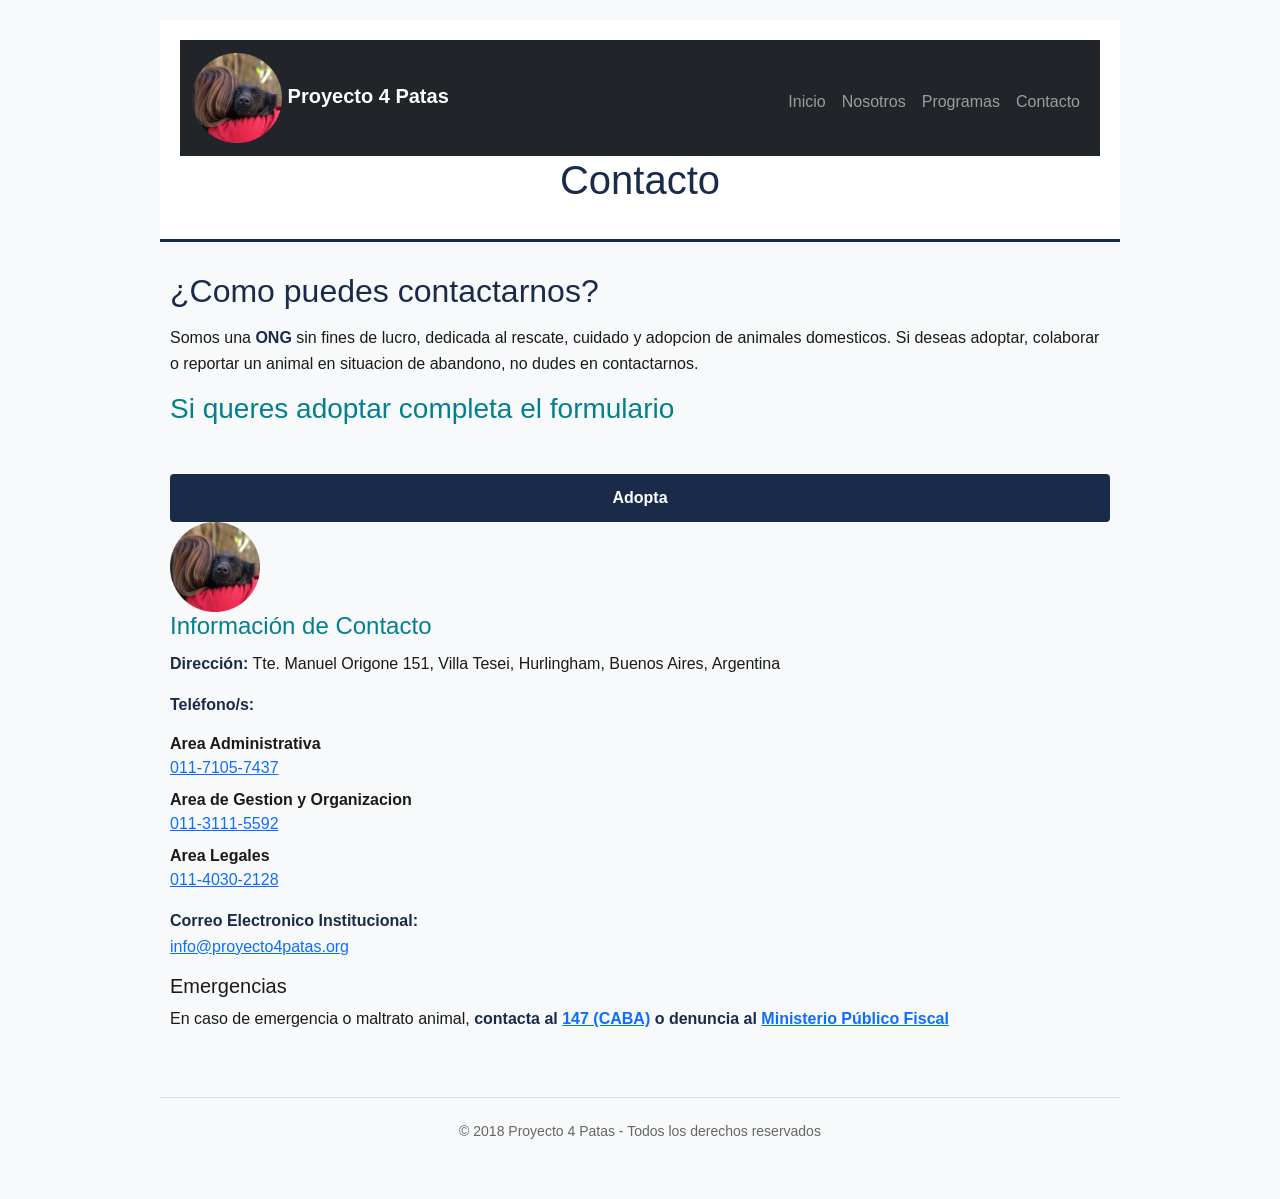
==== contacto.html @ c891c139 "agregue contador de visitas y correciones html" ====
<!DOCTYPE html>
<html lang="es">
<head>
    <meta charset="UTF-8">
    <meta name="viewport" content="width=device-width, initial-scale=1.0">

    <title>Contacto | Proyecto 4 Patas</title>

    <link rel="preconnect" href="https://fonts.googleapis.com">
    <link rel="preconnect" href="https://fonts.gstatic.com" crossorigin>

    <link
        href="https://fonts.googleapis.com/css2?family=Inter:wght@400;700&display=swap"
        rel="stylesheet"
    >

    <link
        href="https://cdn.jsdelivr.net/npm/bootstrap@5.3.3/dist/css/bootstrap.min.css"
        rel="stylesheet"
    >

    <link rel="stylesheet" href="css/estilo.css">
</head>
<body>
     <header>
    <nav class="navbar navbar-expand-md navbar-dark bg-dark">
        <div class="container">

            <a class="navbar-brand" href="index.html">
                <img src="ImagenesP4P/adopta.webp" alt="Perro en adopción" title="Formulario de adopcion" width="90">
                Proyecto 4 Patas
            </a>

            <button
                class="navbar-toggler"
                type="button"
                data-bs-toggle="collapse"
                data-bs-target="#menuPrincipal"
                aria-controls="menuPrincipal"
                aria-expanded="false"
                aria-label="Abrir menú"
            >
                <span class="navbar-toggler-icon"></span>
            </button>

            <div class="collapse navbar-collapse" id="menuPrincipal">
                <ul class="navbar-nav ms-auto">
                    <li class="nav-item">
                        <a class="nav-link" href="index.html">Inicio</a>
                    </li>

                    <li class="nav-item">
                        <a class="nav-link" href="nosotros.html">Nosotros</a>
                    </li>

                    <li class="nav-item">
                        <a class="nav-link" href="programas.html">Programas</a>
                    </li>

                    <li class="nav-item">
                        <a class="nav-link" href="contacto.html">Contacto</a>
                    </li>
                </ul>
            </div>

        </div>
    </nav>

    <div class="container">
        <h1>Contacto</h1>
    </div>
</header>
  <main>
        <section>
            <h2>¿Como puedes contactarnos?</h2>
        <p>
                Somos una <strong>ONG</strong> sin fines de lucro, dedicada al rescate, cuidado y adopcion de animales domesticos. 
                Si deseas adoptar, colaborar o reportar un animal en situacion de abandono, no dudes en contactarnos.
        </p>
       </section> 
    <section>
          <h3>Si queres adoptar completa el formulario</h3> <br>
    <a href="programas.html"> <button>Adopta </button></a>
         <img src="ImagenesP4P/adopta.webp" title="Formulario de adopcion" width="90">
  </section>
  <section>
        <h4>Información de Contacto</h4>
        <p>
            <strong>Dirección:</strong> Tte. Manuel Origone 151, Villa Tesei, Hurlingham, Buenos Aires, Argentina
        </p>
        <p>
            <strong>Teléfono/s:</strong> </p>
          <dl>
            <dt>Area Administrativa</dt>
               <dd> <a href="tel:+5491171057437">011-7105-7437</a></dd>
            <dt>Area de Gestion y Organizacion</dt>
               <dd><a href="tel:+5491131115592">011-3111-5592</a></dd>
            <dt>Area Legales</dt>
               <dd><a href="tel:+5491140302128">011-4030-2128</a></dd>
           </dl>
        <p>
           <strong>Correo Electronico Institucional:</strong> <br>
        <a href="mailto:info@proyecto4patas.org">info@proyecto4patas.org</a>
        </p>
  </section>
  <section>
            <h5>Emergencias</h5>
            <p>
                En caso de emergencia o maltrato animal,<strong> contacta al <a href="tel:147"> 147 (CABA)</a> o denuncia al <a href="tel:080033347225"> Ministerio Público Fiscal</a> </strong>
            </p>
        </section>
    </main>

<footer>
    <p><small>© 2018 Proyecto 4 Patas - Todos los derechos reservados</small></p>
</footer>

<script src="https://cdn.jsdelivr.net/npm/bootstrap@5.3.3/dist/js/bootstrap.bundle.min.js"></script>
<script src="js/main.js"></script>

</body>
</html>
---- css/estilo.css ----
/* ==========================================================================
   PALETA DE COLORES OFICIAL (ConnectHub)
   ========================================================================== */
:root {
    --color-primario: #1A2B4A;  /* Azul oscuro */
    --color-acento: rgb(2, 128, 144);    /* Turquesa */
    --color-fondo: #F7F9FA;     /* Blanco grisáceo */
    --color-texto: #1A1A1A;     /* Negro tipográfico */
}

/* RESET BASICO PARA CONTROLAR LOS MARGENES */
* {
    box-sizing: border-box;
    margin: 0;
    padding: 0;
}

/* ESTILOS GENERALES DE LA PAGINA */
body {
    font-family: Arial, sans-serif;
    color: var(--color-texto);
    background-color: var(--color-fondo);
    max-width: 1000px;
    margin: 0 auto;
    padding: 20px;
}

/* ESTILOS PARA EL ENCABEZADO */
header {
    background-color: #ffffff;
    padding: 20px;
    text-align: center;
    border-bottom: 3px solid var(--color-primario);
    margin-bottom: 20px;
}

header h1 {
    color: var(--color-primario);
    margin-bottom: 15px;
}

/* BARRA DE NAVEGACION CON FLEXBOX */
nav {
    display: flex;
    justify-content: center;
    gap: 20px;
}

nav a {
    color: var(--color-primario);
    text-decoration: none;
    font-weight: bold;
}

nav a:hover {
    color: var(--color-acento);
    text-decoration: underline;
}

/* SECCION PRINCIPAL Y TITULOS */
main {
    padding: 10px;
}

h1, h2 {
    color: var(--color-primario);
    margin-bottom: 15px;
}

h3, h4 {
    color: var(--color-acento);
    margin-bottom: 10px;
}

p {
    margin-bottom: 15px;
    line-height: 1.6;
}

strong {
    color: var(--color-primario);
}

/* SECCIONES DE CONTENIDO (Tarjetas) */
article {
    background-color: #ffffff;
    padding: 20px;
    margin-bottom: 20px;
    border-radius: 6px;
    border-left: 5px solid var(--color-acento);
}

/* LISTAS */
ul, ol {
    margin: 15px 0 15px 25px;
}

li {
    margin-bottom: 8px;
}

/* FORMULARIO DE CONTACTO */
form {
    background-color: #ffffff;
    padding: 25px;
    border-radius: 6px;
    margin-top: 25px;
    border: 1px solid #e0e0e0;
}

label {
    display: block;
    margin-top: 15px;
    margin-bottom: 5px;
    font-weight: bold;
    color: var(--color-primario);
}

input, textarea {
    width: 100%;
    padding: 10px;
    border: 1px solid #ccc;
    border-radius: 4px;
    margin-bottom: 10px;
}

button {
    background-color: var(--color-primario);
    color: white;
    padding: 12px 20px;
    border: none;
    border-radius: 4px;
    cursor: pointer;
    width: 100%;
    font-weight: bold;
    margin-top: 15px;
}

button:hover {
    background-color: var(--color-acento);
}

/* PIE DE PAGINA */
footer {
    text-align: center;
    padding: 20px;
    margin-top: 40px;
    color: #666666;
    border-top: 1px solid #e0e0e0;
}
/* estilos para index (29-6-26) EAZ*/

#unatabladeperritos{
  background-color: rgb(2, 128, 144);

caption {
  margin: 10px;
  padding: 10px;
  border: solid 3px;
  font-size: 20px;
  text-align: center;
  font-weight: bold;
}
thead{
   color: white;
   background-color:rgb(2, 128, 144);
   font-weight: bold;
}
tr{
    text-align: center;
}
}

#presentacion{
  line-height: 1.5;
  text-align: right;
  font-size: 1.5em;
  font-style: italic;
} 

.listanav{
    display: inline;
    justify-content: center;
    gap: 20px;
    color: var(--color-primario);
    text-decoration: none;
    font-weight: bold;

}
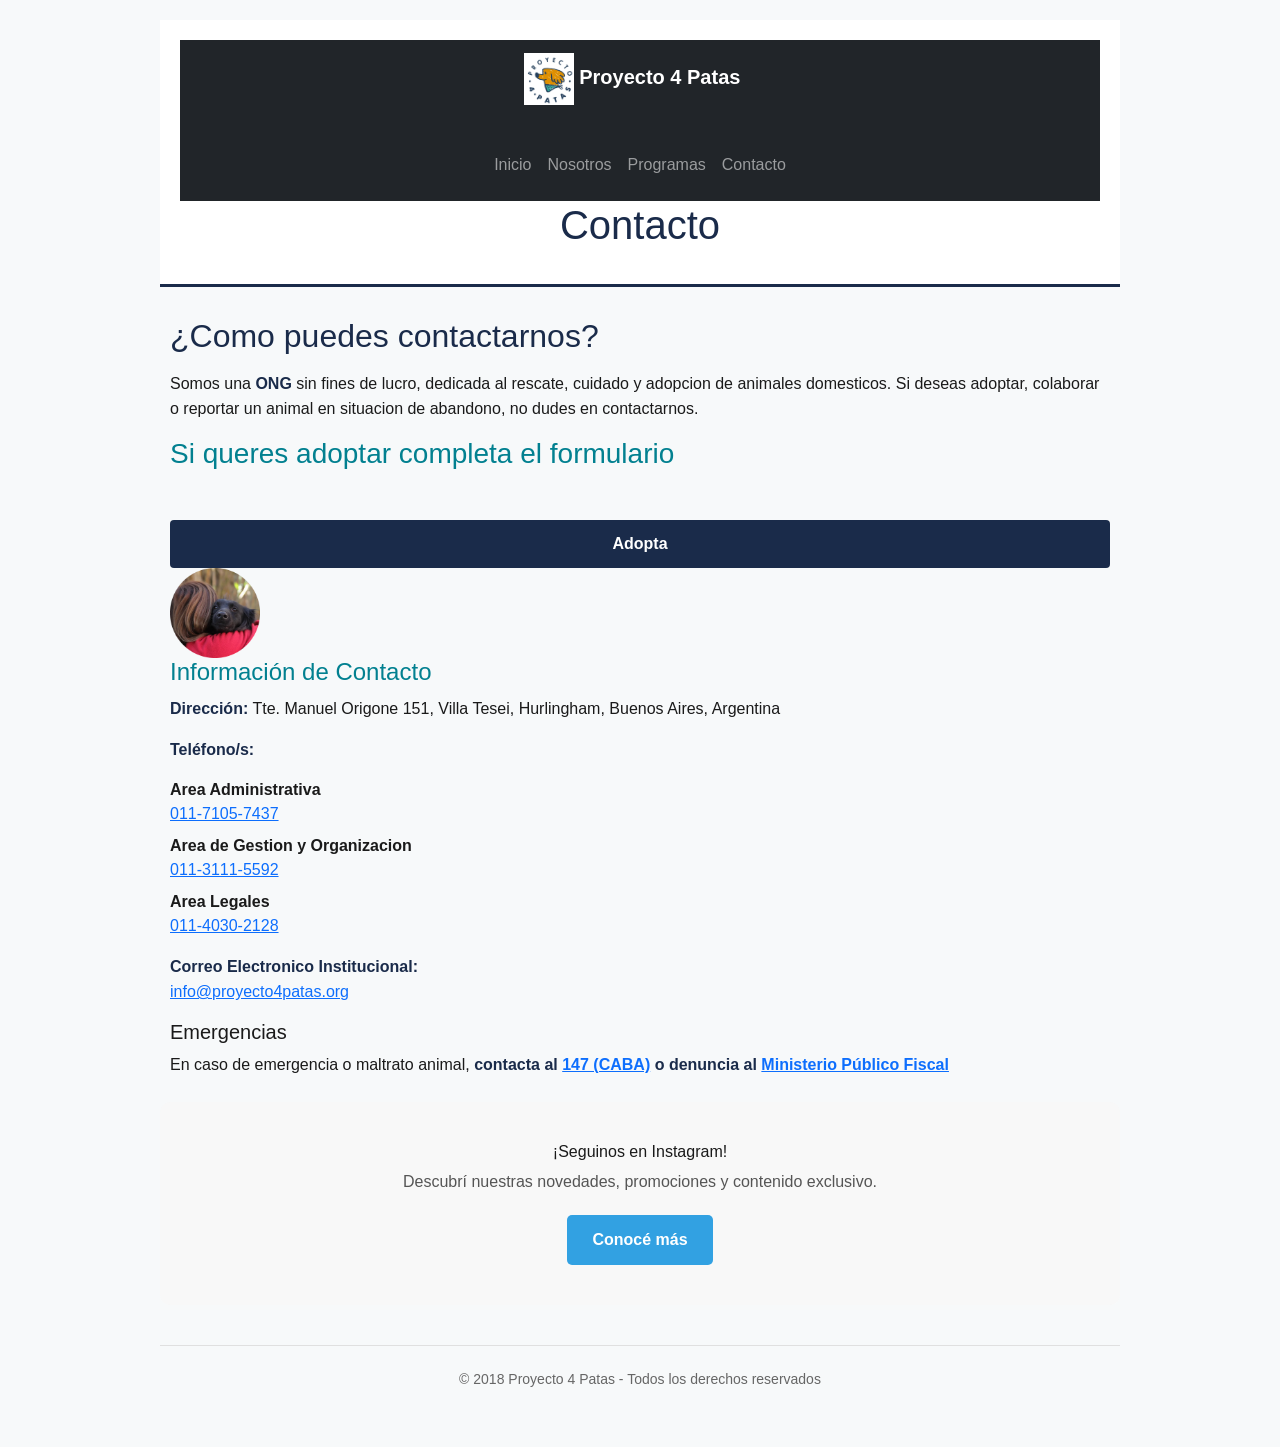
==== commit c1c3756d: "agregando enlace a una red social, navbar colapse en todas las pag, estilos en css, seccion suscribi" ====
--- a/contacto.html
+++ b/contacto.html
@@ -4,7 +4,7 @@
     <meta charset="UTF-8">
     <meta name="viewport" content="width=device-width, initial-scale=1.0">
 
-    <title>Contacto | Proyecto 4 Patas</title>
+    <title>Inicio | Proyecto 4 Patas</title>
 
     <link rel="preconnect" href="https://fonts.googleapis.com">
     <link rel="preconnect" href="https://fonts.gstatic.com" crossorigin>
@@ -27,7 +27,11 @@
         <div class="container">
 
             <a class="navbar-brand" href="index.html">
-                <img src="ImagenesP4P/adopta.webp" alt="Perro en adopción" title="Formulario de adopcion" width="90">
+                <img
+                    src="ImagenesP4P/logo.png"
+                    alt="Logo de Proyecto 4 Patas"
+                    width="50"
+                >
                 Proyecto 4 Patas
             </a>
 
@@ -45,6 +49,7 @@
 
             <div class="collapse navbar-collapse" id="menuPrincipal">
                 <ul class="navbar-nav ms-auto">
+
                     <li class="nav-item">
                         <a class="nav-link" href="index.html">Inicio</a>
                     </li>
@@ -60,6 +65,7 @@
                     <li class="nav-item">
                         <a class="nav-link" href="contacto.html">Contacto</a>
                     </li>
+
                 </ul>
             </div>
 
@@ -110,6 +116,14 @@
             </p>
         </section>
     </main>
+    <section class="instagram">
+    <h6>¡Seguinos en Instagram!</h6>
+    <p>Descubrí nuestras novedades, promociones y contenido exclusivo.</p>
+
+    <a href="https://www.instagram.com/tu_usuario/" target="_blank" class="btn">
+        Conocé más
+    </a>
+</section>
 
 <footer>
     <p><small>© 2018 Proyecto 4 Patas - Todos los derechos reservados</small></p>
--- a/css/estilo.css
+++ b/css/estilo.css
@@ -150,11 +150,15 @@
 }
 /* estilos para index (29-6-26) EAZ*/
 
-#unatabladeperritos{
-  background-color: rgb(2, 128, 144);
+
+table, th, td {
+  border: 1px solid black;
+  padding: 10px;
+  border-radius: 18px;
+}
 
 caption {
-  margin: 10px;
+  margin: 10px; 
   padding: 10px;
   border: solid 3px;
   font-size: 20px;
@@ -169,21 +173,71 @@
 tr{
     text-align: center;
 }
-}
-
+.carousel{
+    height: 100%;
+    width: 100%;
+    overflow: hidden;
+    position: relative;
+    float: left;
+}
+.carousel-inner{
+    display: flex;
+    transition: transform 0.5s ease-in-out;
+}
+.carousel-item{
+    height: auto;
+    flex-shrink: 0;
+}
 #presentacion{
   line-height: 1.5;
   text-align: right;
   font-size: 1.5em;
   font-style: italic;
-} 
-
-.listanav{
-    display: inline;
-    justify-content: center;
+}
+.container{
+    display: flex;
+    flex-direction: column;
     gap: 20px;
-    color: var(--color-primario);
+    position: inline-block;
+}
+.col-6{
+    display: flex;
+    flex-direction: row;
+    gap: 20px;
+
+}
+
+.row{
+    display: flex;
+    flex-direction: row;
+    gap: 10px;
+
+}
+
+.instagram {
+    text-align: center;
+    background-color: #f8f8f8;
+    padding: 40px 20px;
+    border-radius: 10px;
+}
+
+.instagram h2 {
+    color: hsl(202, 75%, 54%);
+    margin-bottom: 10px;
+}
+
+.instagram p {
+    color: #555;
+    margin-bottom: 20px;
+}
+
+.btn {
+    display: inline-block;
+    background-color: hsl(202, 75%, 54%);
+    color: white;
+    padding: 12px 24px;
     text-decoration: none;
-    font-weight: bold;
-
-}+    border-radius: 5px;
+    font-weight: bold;
+    transition: background-color 0.3s;
+}
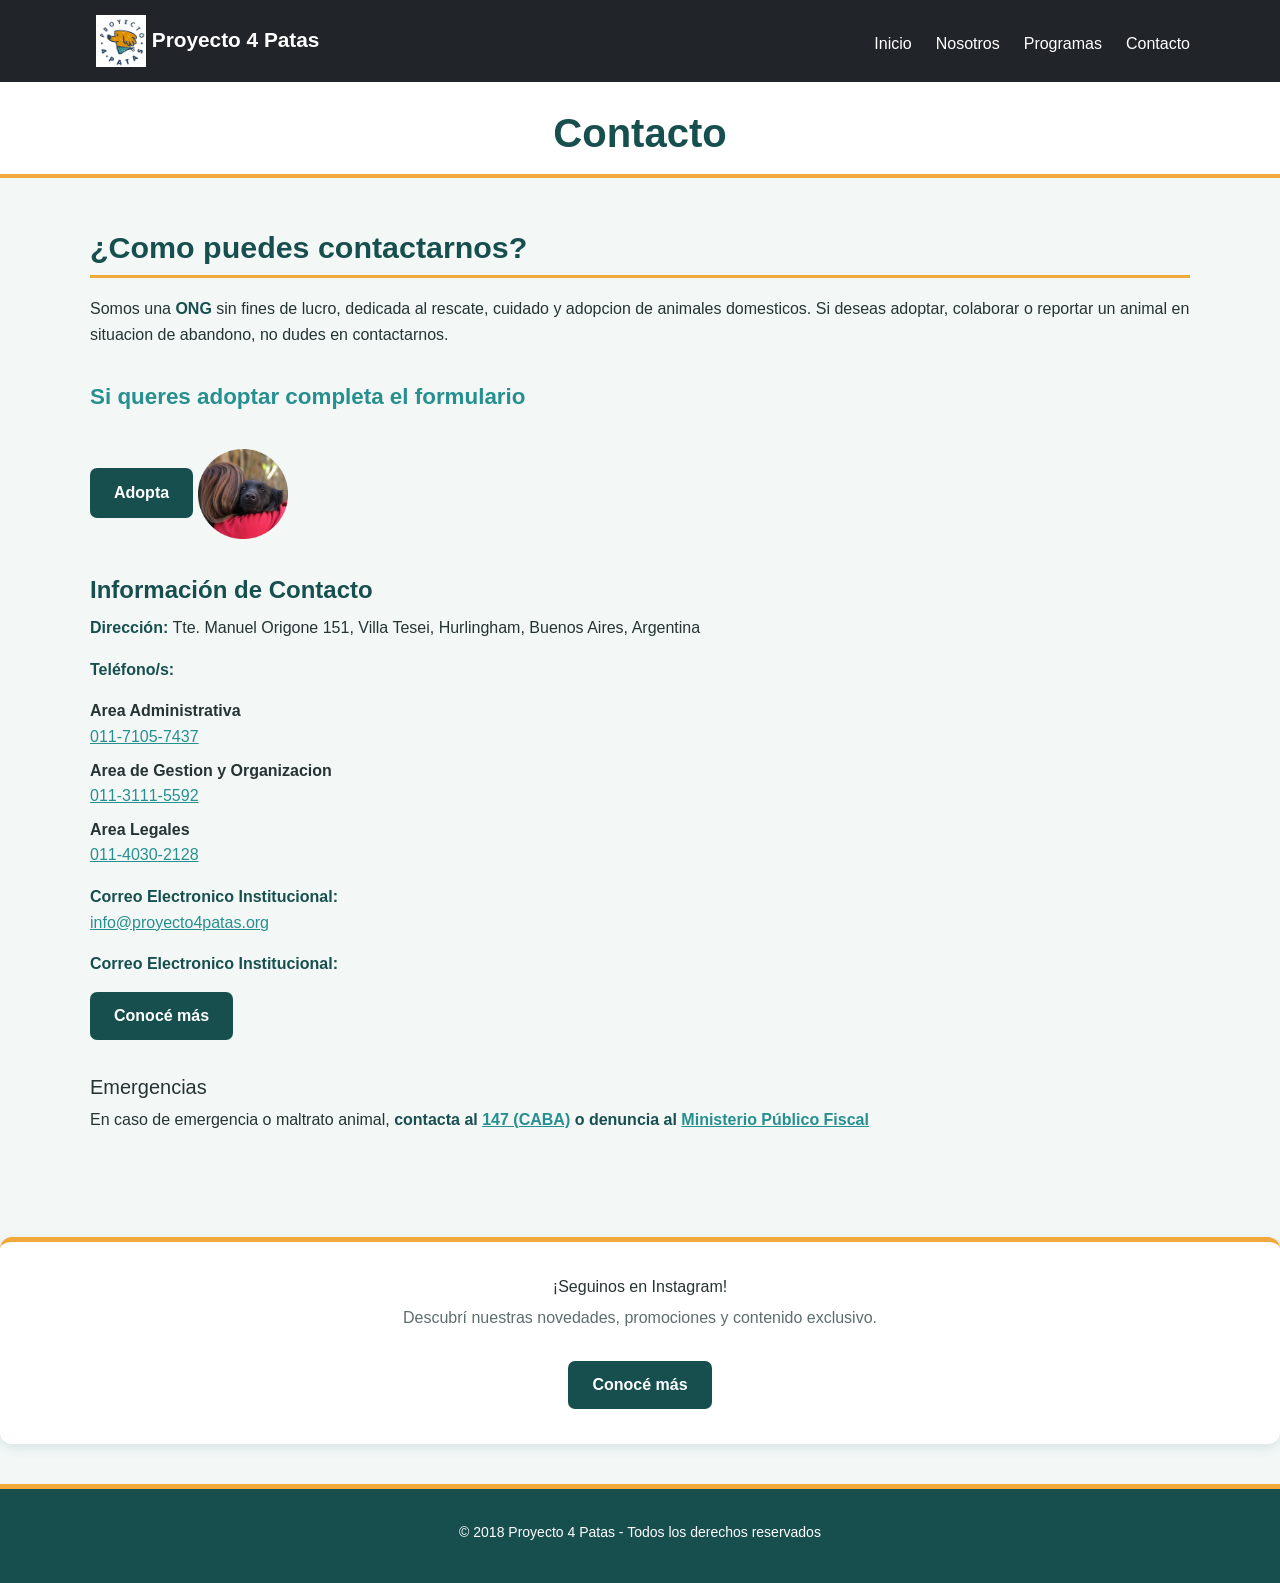
==== commit 3c003f58: "feat. en nosotros agreo una lista de descripcion <dl> con datos institucionales. agrego mas descripc" ====
--- a/contacto.html
+++ b/contacto.html
@@ -108,6 +108,12 @@
            <strong>Correo Electronico Institucional:</strong> <br>
         <a href="mailto:info@proyecto4patas.org">info@proyecto4patas.org</a>
         </p>
+        <p>
+           <strong>Correo Electronico Institucional:</strong> <br>
+        <a href="https://www.instagram.com/tu_usuario/" target="_blank" rel="noopener noreferrer" class="btn">
+            Conocé más
+        </a>
+        </p>
   </section>
   <section>
             <h5>Emergencias</h5>
--- a/css/estilo.css
+++ b/css/estilo.css
@@ -1,243 +1,504 @@
 /* ==========================================================================
-   PALETA DE COLORES OFICIAL (ConnectHub)
+   PROYECTO 4 PATAS
+   Estilos generales del sitio
    ========================================================================== */
+
+/* PALETA DE COLORES */
 :root {
-    --color-primario: #1A2B4A;  /* Azul oscuro */
-    --color-acento: rgb(2, 128, 144);    /* Turquesa */
-    --color-fondo: #F7F9FA;     /* Blanco grisáceo */
-    --color-texto: #1A1A1A;     /* Negro tipográfico */
-}
-
-/* RESET BASICO PARA CONTROLAR LOS MARGENES */
+    --color-primario: #174f4f;
+    --color-secundario: #278f8f;
+    --color-acento: #f2a93b;
+    --color-fondo: #f3f8f7;
+    --color-blanco: #ffffff;
+    --color-texto: #263333;
+    --color-texto-suave: #5d6d6d;
+    --color-borde: #d7e5e3;
+}
+
+/* RESET BÁSICO */
 * {
     box-sizing: border-box;
     margin: 0;
     padding: 0;
 }
 
-/* ESTILOS GENERALES DE LA PAGINA */
+/* DESPLAZAMIENTO SUAVE ENTRE ENLACES INTERNOS */
+html {
+    scroll-behavior: smooth;
+}
+
+/* ESTILOS GENERALES */
 body {
-    font-family: Arial, sans-serif;
+    font-family: Arial, Helvetica, sans-serif;
     color: var(--color-texto);
     background-color: var(--color-fondo);
-    max-width: 1000px;
+    line-height: 1.6;
+}
+
+/* ENCABEZADO */
+header {
+    background-color: var(--color-blanco);
+    border-bottom: 4px solid var(--color-acento);
+    margin-bottom: 30px;
+}
+
+/* Si el h1 está dentro del header */
+header h1 {
+    color: var(--color-primario);
+    text-align: center;
+    font-size: 2.5rem;
+    padding: 25px 15px 15px;
+    margin: 0;
+}
+
+/* BARRA DE NAVEGACIÓN */
+nav {
+    background-color: var(--color-primario);
+    padding: 12px 20px;
+}
+
+nav a {
+    color: var(--color-blanco);
+    text-decoration: none;
+    font-weight: bold;
+    padding: 9px 14px;
+    border-radius: 6px;
+    display: inline-block;
+}
+
+nav a:hover {
+    background-color: var(--color-acento);
+    color: var(--color-primario);
+}
+
+/* Mantiene visibles los enlaces de Bootstrap */
+.navbar-nav {
+    gap: 8px;
+}
+
+.navbar-brand {
+    color: var(--color-blanco);
+    font-weight: bold;
+    font-size: 1.3rem;
+}
+
+.navbar-brand:hover {
+    color: var(--color-acento);
+}
+
+.nav-link {
+    color: var(--color-blanco);
+}
+
+.nav-link:hover,
+.nav-link:focus {
+    color: var(--color-primario);
+}
+
+/* CONTENIDO PRINCIPAL */
+main {
+    width: 90%;
+    max-width: 1100px;
     margin: 0 auto;
-    padding: 20px;
-}
-
-/* ESTILOS PARA EL ENCABEZADO */
-header {
+    padding: 20px 0 40px;
+}
+
+/* TÍTULOS */
+h1,
+h2,
+h3,
+h4 {
+    font-weight: bold;
+    line-height: 1.3;
+}
+
+main h1 {
+    color: var(--color-primario);
+    font-size: 2.4rem;
+    text-align: center;
+    margin-bottom: 25px;
+}
+
+h2 {
+    color: var(--color-primario);
+    font-size: 1.9rem;
+    margin-bottom: 18px;
+    padding-bottom: 8px;
+    border-bottom: 3px solid var(--color-acento);
+}
+
+h3 {
+    color: var(--color-secundario);
+    font-size: 1.4rem;
+    margin-bottom: 12px;
+}
+
+h4 {
+    color: var(--color-primario);
+    margin-bottom: 10px;
+}
+
+/* TEXTOS */
+p {
+    color: var(--color-texto);
+    margin-bottom: 16px;
+}
+
+strong {
+    color: var(--color-primario);
+}
+
+a {
+    color: var(--color-secundario);
+}
+
+a:hover {
+    color: var(--color-acento);
+}
+
+/* SECCIONES */
+section {
+    margin-bottom: 35px;
+}
+
+/* TARJETAS DE CONTENIDO */
+article {
+    background-color: var(--color-blanco);
+    padding: 25px;
+    margin-bottom: 25px;
+    border-radius: 12px;
+    border: 1px solid var(--color-borde);
+    border-left: 6px solid var(--color-secundario);
+    box-shadow: 0 4px 12px rgba(23, 79, 79, 0.12);
+}
+
+article:hover {
+    border-left-color: var(--color-acento);
+}
+
+/* IMÁGENES */
+img {
+    max-width: 100%;
+    height: auto;
+}
+
+article img,
+section img {
+    border-radius: 12px;
+}
+
+/* LISTAS */
+ul,
+ol {
+    margin: 15px 0 20px 30px;
+}
+
+li {
+    margin-bottom: 9px;
+}
+
+li::marker {
+    color: var(--color-secundario);
+}
+
+/* PRESENTACIÓN DEL INICIO */
+#presentacion {
+    background-color: var(--color-blanco);
+    color: var(--color-primario);
+    line-height: 1.7;
+    text-align: center;
+    font-size: 1.35rem;
+    font-style: italic;
+    padding: 25px;
+    margin: 25px 0;
+    border-radius: 12px;
+    border: 1px solid var(--color-borde);
+    border-left: 6px solid var(--color-acento);
+}
+
+/* TABLAS */
+table {
+    width: 100%;
+    border-collapse: collapse;
+    background-color: var(--color-blanco);
+    margin: 25px 0;
+    border-radius: 10px;
+    overflow: hidden;
+    box-shadow: 0 4px 12px rgba(23, 79, 79, 0.12);
+}
+
+caption {
+    color: var(--color-primario);
+    font-size: 1.4rem;
+    font-weight: bold;
+    padding: 15px;
+}
+
+thead {
+    color: var(--color-blanco);
+    background-color: var(--color-primario);
+}
+
+th,
+td {
+    border: 1px solid var(--color-borde);
+    padding: 14px;
+    text-align: center;
+}
+
+tbody tr:nth-child(even) {
+    background-color: #eaf4f2;
+}
+
+tbody tr:hover {
+    background-color: #d9eeeb;
+}
+
+/* CARRUSEL */
+.carousel {
+    width: 100%;
+    max-width: 900px;
+    margin: 25px auto;
+    border-radius: 12px;
+    overflow: hidden;
+    box-shadow: 0 4px 12px rgba(23, 79, 79, 0.18);
+}
+
+.carousel-inner {
+    width: 100%;
+}
+
+.carousel-item {
+    width: 100%;
+}
+
+.carousel-item img {
+    width: 100%;
+    height: 420px;
+    object-fit: contain;
     background-color: #ffffff;
-    padding: 20px;
-    text-align: center;
-    border-bottom: 3px solid var(--color-primario);
-    margin-bottom: 20px;
-}
-
-header h1 {
-    color: var(--color-primario);
-    margin-bottom: 15px;
-}
-
-/* BARRA DE NAVEGACION CON FLEXBOX */
-nav {
-    display: flex;
-    justify-content: center;
-    gap: 20px;
-}
-
-nav a {
-    color: var(--color-primario);
-    text-decoration: none;
-    font-weight: bold;
-}
-
-nav a:hover {
-    color: var(--color-acento);
-    text-decoration: underline;
-}
-
-/* SECCION PRINCIPAL Y TITULOS */
-main {
-    padding: 10px;
-}
-
-h1, h2 {
-    color: var(--color-primario);
-    margin-bottom: 15px;
-}
-
-h3, h4 {
-    color: var(--color-acento);
-    margin-bottom: 10px;
-}
-
-p {
-    margin-bottom: 15px;
-    line-height: 1.6;
-}
-
-strong {
-    color: var(--color-primario);
-}
-
-/* SECCIONES DE CONTENIDO (Tarjetas) */
-article {
-    background-color: #ffffff;
-    padding: 20px;
-    margin-bottom: 20px;
-    border-radius: 6px;
-    border-left: 5px solid var(--color-acento);
-}
-
-/* LISTAS */
-ul, ol {
-    margin: 15px 0 15px 25px;
-}
-
-li {
-    margin-bottom: 8px;
-}
-
-/* FORMULARIO DE CONTACTO */
+    display: block;
+}
+
+@media (max-width: 768px) {
+    .carousel-item img {
+        height: 300px;
+    }
+}
+
+@media (max-width: 480px) {
+    .carousel-item img {
+        height: 220px;
+    }
+}
+
+/* FORMULARIO */
 form {
-    background-color: #ffffff;
-    padding: 25px;
-    border-radius: 6px;
-    margin-top: 25px;
-    border: 1px solid #e0e0e0;
+    max-width: 750px;
+    background-color: var(--color-blanco);
+    padding: 30px;
+    margin: 25px auto;
+    border-radius: 12px;
+    border: 1px solid var(--color-borde);
+    box-shadow: 0 5px 15px rgba(23, 79, 79, 0.12);
 }
 
 label {
     display: block;
-    margin-top: 15px;
-    margin-bottom: 5px;
-    font-weight: bold;
-    color: var(--color-primario);
-}
-
-input, textarea {
+    margin-top: 16px;
+    margin-bottom: 7px;
+    color: var(--color-primario);
+    font-weight: bold;
+}
+
+input,
+textarea,
+select {
     width: 100%;
-    padding: 10px;
-    border: 1px solid #ccc;
-    border-radius: 4px;
-    margin-bottom: 10px;
-}
-
-button {
-    background-color: var(--color-primario);
-    color: white;
-    padding: 12px 20px;
-    border: none;
-    border-radius: 4px;
-    cursor: pointer;
-    width: 100%;
-    font-weight: bold;
-    margin-top: 15px;
-}
-
-button:hover {
-    background-color: var(--color-acento);
-}
-
-/* PIE DE PAGINA */
-footer {
-    text-align: center;
-    padding: 20px;
-    margin-top: 40px;
-    color: #666666;
-    border-top: 1px solid #e0e0e0;
-}
-/* estilos para index (29-6-26) EAZ*/
-
-
-table, th, td {
-  border: 1px solid black;
-  padding: 10px;
-  border-radius: 18px;
-}
-
-caption {
-  margin: 10px; 
-  padding: 10px;
-  border: solid 3px;
-  font-size: 20px;
-  text-align: center;
-  font-weight: bold;
-}
-thead{
-   color: white;
-   background-color:rgb(2, 128, 144);
-   font-weight: bold;
-}
-tr{
-    text-align: center;
-}
-.carousel{
-    height: 100%;
-    width: 100%;
-    overflow: hidden;
-    position: relative;
-    float: left;
-}
-.carousel-inner{
-    display: flex;
-    transition: transform 0.5s ease-in-out;
-}
-.carousel-item{
-    height: auto;
-    flex-shrink: 0;
-}
-#presentacion{
-  line-height: 1.5;
-  text-align: right;
-  font-size: 1.5em;
-  font-style: italic;
-}
-.container{
-    display: flex;
-    flex-direction: column;
-    gap: 20px;
-    position: inline-block;
-}
-.col-6{
-    display: flex;
-    flex-direction: row;
-    gap: 20px;
-
-}
-
-.row{
-    display: flex;
-    flex-direction: row;
-    gap: 10px;
-
-}
-
-.instagram {
-    text-align: center;
-    background-color: #f8f8f8;
-    padding: 40px 20px;
-    border-radius: 10px;
-}
-
-.instagram h2 {
-    color: hsl(202, 75%, 54%);
-    margin-bottom: 10px;
-}
-
-.instagram p {
-    color: #555;
-    margin-bottom: 20px;
-}
-
+    padding: 12px;
+    border: 2px solid var(--color-borde);
+    border-radius: 7px;
+    font-family: inherit;
+    font-size: 1rem;
+    background-color: var(--color-blanco);
+}
+
+input:focus,
+textarea:focus,
+select:focus {
+    border-color: var(--color-secundario);
+    outline: none;
+}
+
+textarea {
+    min-height: 140px;
+    resize: vertical;
+}
+
+/* BOTONES GENERALES */
+button,
 .btn {
     display: inline-block;
-    background-color: hsl(202, 75%, 54%);
-    color: white;
+    background-color: var(--color-primario);
+    color: var(--color-blanco);
     padding: 12px 24px;
+    border: none;
+    border-radius: 7px;
     text-decoration: none;
-    border-radius: 5px;
-    font-weight: bold;
-    transition: background-color 0.3s;
-}
+    font-weight: bold;
+    cursor: pointer;
+    margin-top: 15px;
+}
+
+button:hover,
+.btn:hover {
+    background-color: var(--color-acento);
+    color: var(--color-primario);
+}
+
+/* SECCIÓN DE INSTAGRAM */
+.instagram {
+    text-align: center;
+    background-color: var(--color-blanco);
+    padding: 35px 25px;
+    margin: 30px 0;
+    border-radius: 12px;
+    border-top: 5px solid var(--color-acento);
+    box-shadow: 0 4px 12px rgba(23, 79, 79, 0.12);
+}
+
+.instagram h2 {
+    color: var(--color-primario);
+    border-bottom: none;
+    padding-bottom: 0;
+}
+
+.instagram p {
+    color: var(--color-texto-suave);
+}
+
+/* PIE DE PÁGINA */
+footer {
+    background-color: var(--color-primario);
+    color: var(--color-blanco);
+    text-align: center;
+    padding: 30px 20px;
+    margin-top: 40px;
+    border-top: 5px solid var(--color-acento);
+}
+
+footer p {
+    color: var(--color-blanco);
+    margin-bottom: 8px;
+}
+
+footer a {
+    color: var(--color-acento);
+    font-weight: bold;
+}
+
+/* ==========================================================================
+   DISEÑO RESPONSIVE
+   ========================================================================== */
+
+@media (max-width: 768px) {
+    main {
+        width: 94%;
+        padding-top: 10px;
+    }
+
+    header h1 {
+        font-size: 2rem;
+    }
+
+    main h1 {
+        font-size: 1.9rem;
+    }
+
+    h2 {
+        font-size: 1.6rem;
+    }
+
+    nav {
+        text-align: center;
+    }
+
+    nav a {
+        display: block;
+        margin: 5px 0;
+    }
+
+    article {
+        padding: 20px;
+    }
+
+    #presentacion {
+        font-size: 1.1rem;
+        padding: 20px;
+    }
+
+    .carousel-item img {
+        height: 300px;
+    }
+
+    form {
+        padding: 20px;
+    }
+
+    table {
+        font-size: 0.9rem;
+    }
+
+    th,
+    td {
+        padding: 9px;
+    }
+}
+
+@media (max-width: 480px) {
+    header h1 {
+        font-size: 1.7rem;
+    }
+
+    main h1 {
+        font-size: 1.65rem;
+    }
+
+    h2 {
+        font-size: 1.4rem;
+    }
+
+    .carousel-item img {
+        height: 220px;
+    }
+
+    button,
+    .btn {
+        width: 100%;
+        text-align: center;
+    }
+}
+
+/* SECCIÓN DEL FORMULARIO DE PROGRAMAS */
+
+.seccion-formulario {
+    max-width: 800px;
+    margin: 50px auto 30px;
+    scroll-margin-top: 90px;
+}
+
+.seccion-formulario h2 {
+    text-align: center;
+}
+
+.textoFormulario {
+    max-width: 700px;
+    margin: 0 auto 25px;
+    text-align: center;
+    color: var(--color-texto-suave);
+    font-size: 1.05rem;
+}
+
+.seccion-formulario form {
+    margin-top: 20px;
+}
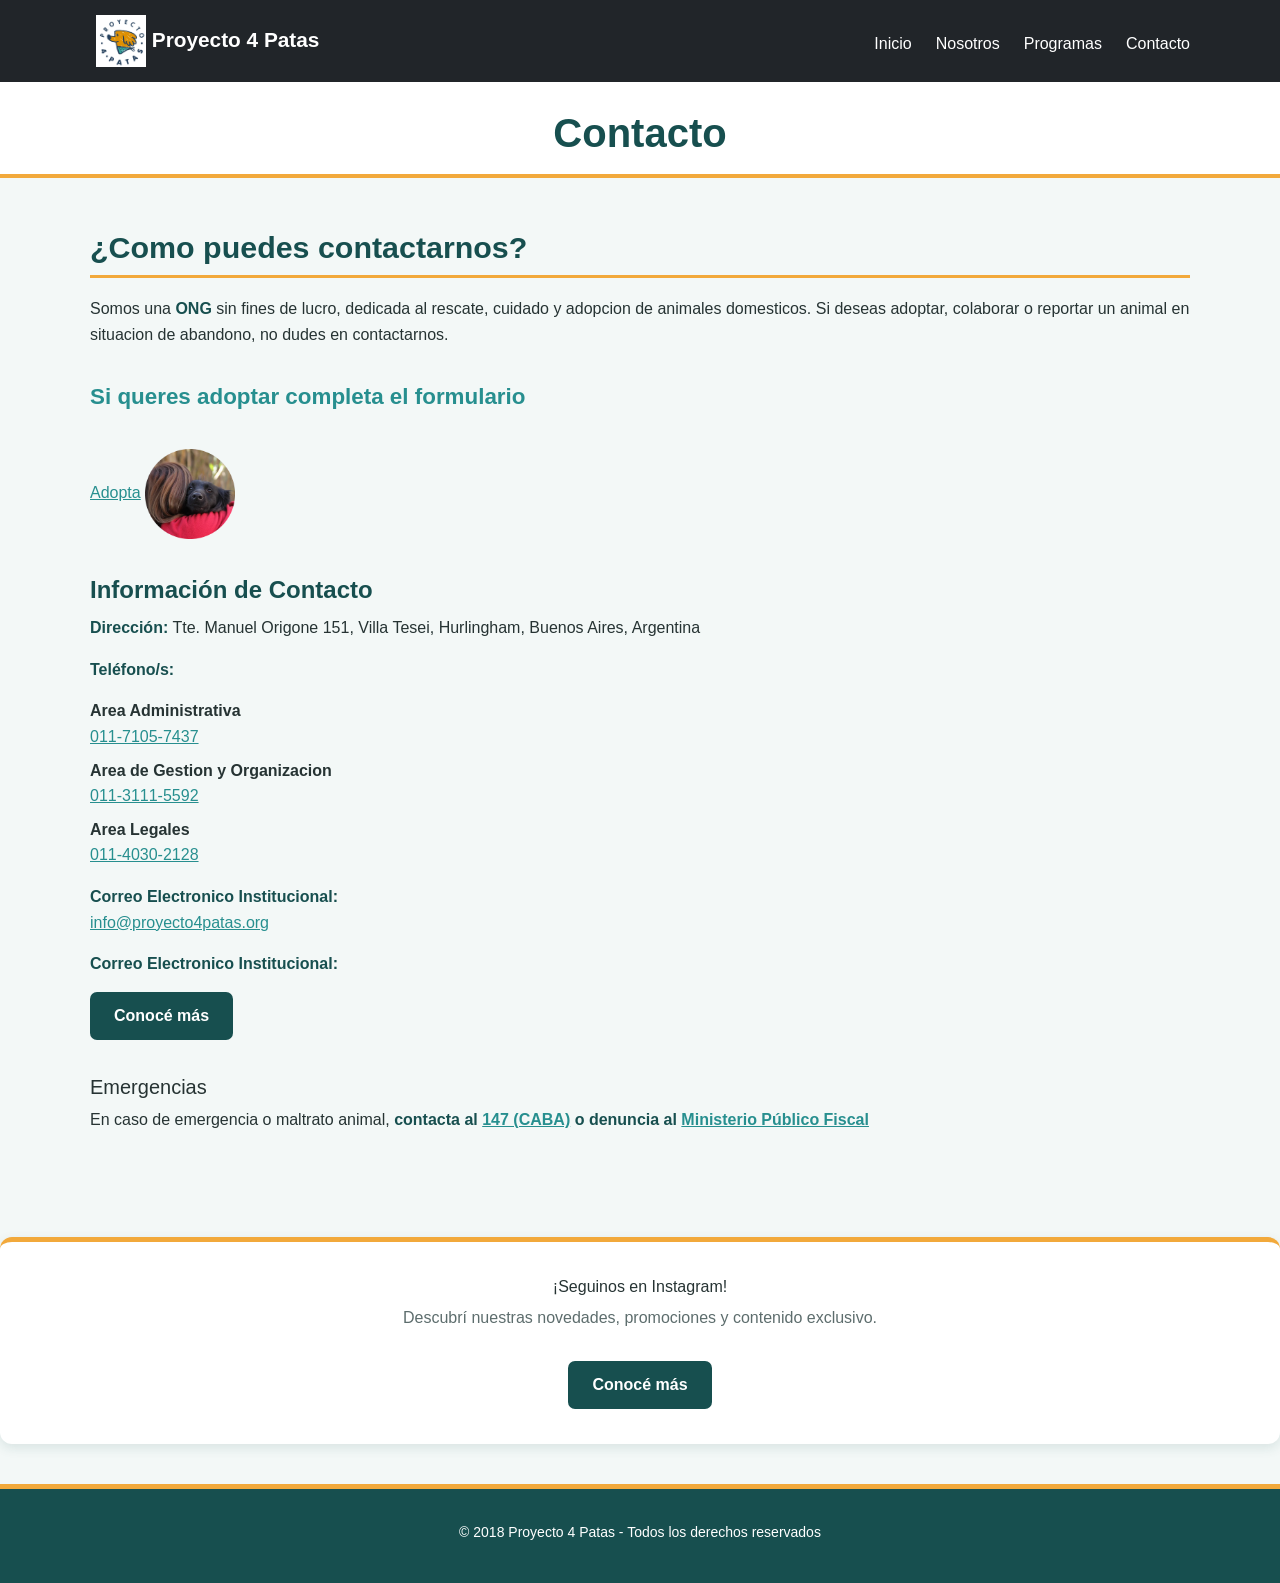
==== commit e0791709: "agregue contador de visitas, arreglos en encabezados, validacion con validator W3 de todo el sitio." ====
--- a/contacto.html
+++ b/contacto.html
@@ -86,7 +86,7 @@
        </section> 
     <section>
           <h3>Si queres adoptar completa el formulario</h3> <br>
-    <a href="programas.html"> <button>Adopta </button></a>
+           <a href="programas.html" class="button">Adopta</a>
          <img src="ImagenesP4P/adopta.webp" title="Formulario de adopcion" width="90">
   </section>
   <section>
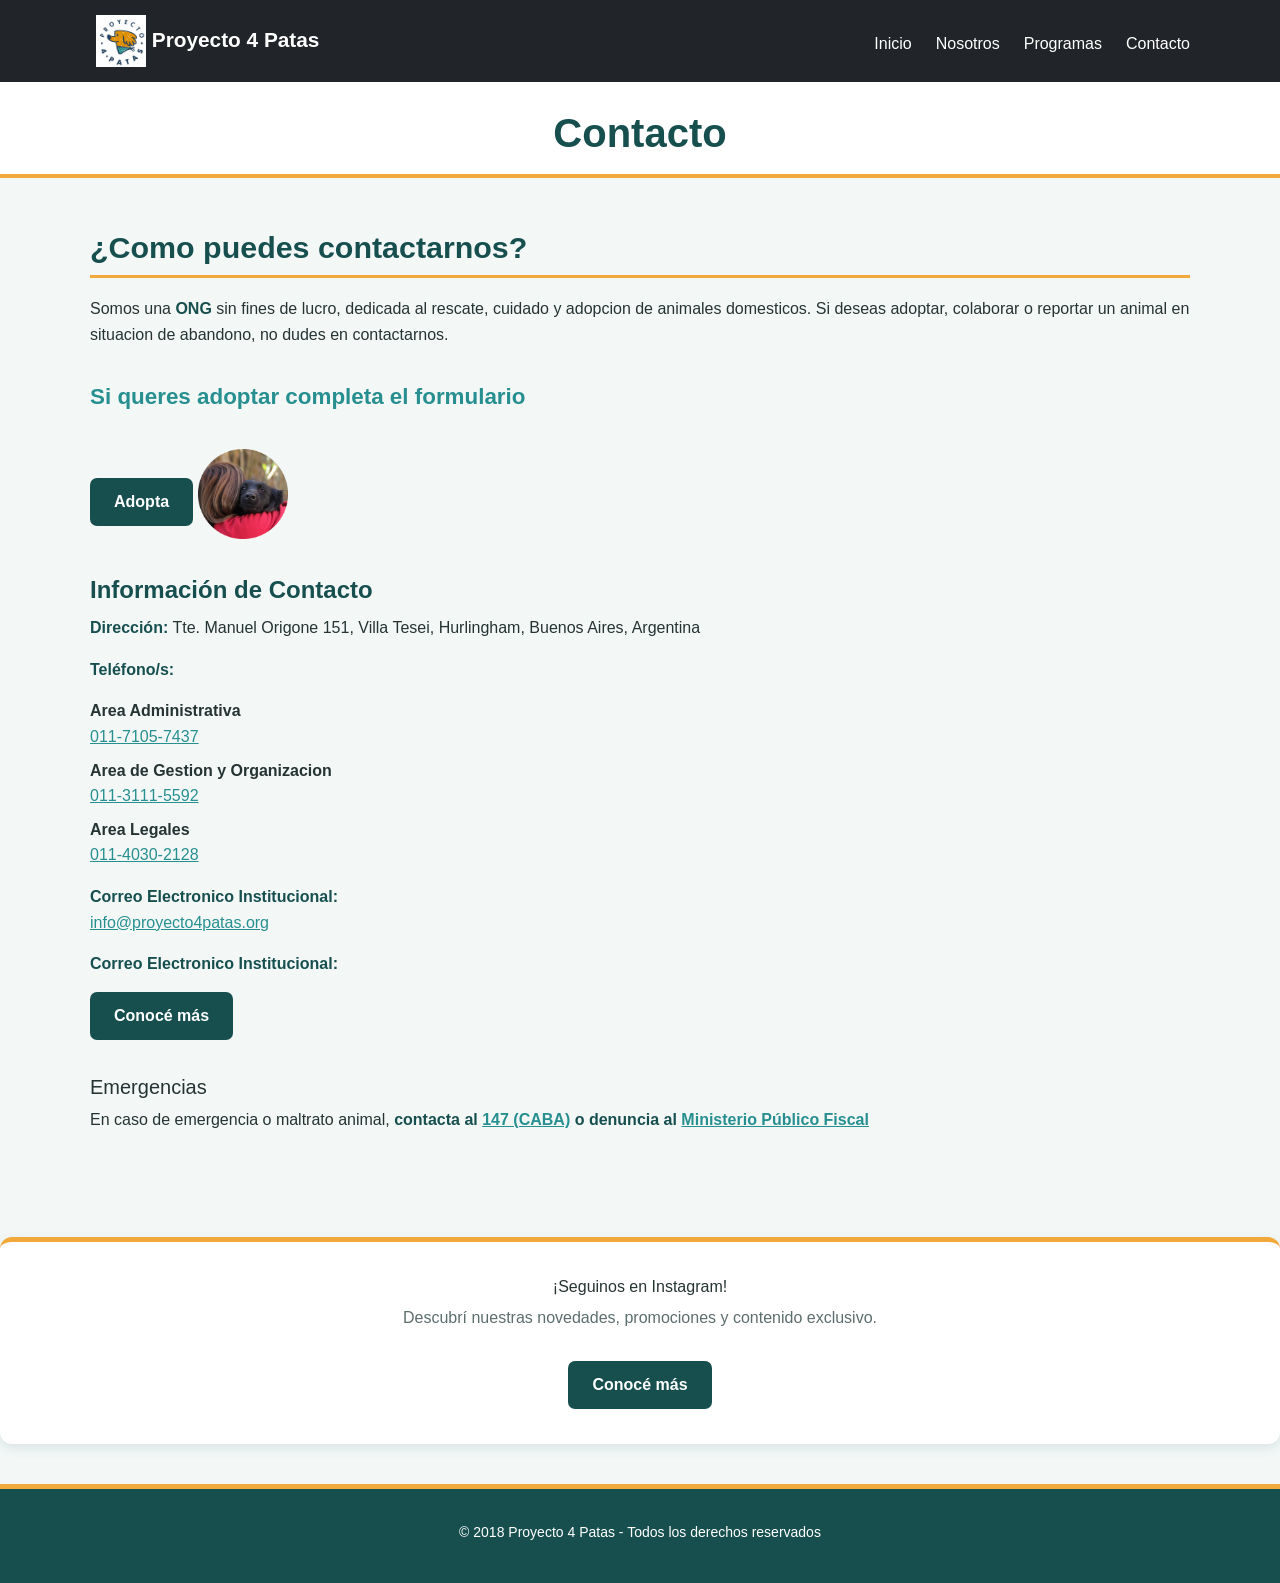
==== commit 221b2978: "arreglo en el boton de -adopta-" ====
--- a/contacto.html
+++ b/contacto.html
@@ -86,7 +86,7 @@
        </section> 
     <section>
           <h3>Si queres adoptar completa el formulario</h3> <br>
-           <a href="programas.html" class="button">Adopta</a>
+           <a href="programas.html" class="btn">Adopta</a>
          <img src="ImagenesP4P/adopta.webp" title="Formulario de adopcion" width="90">
   </section>
   <section>
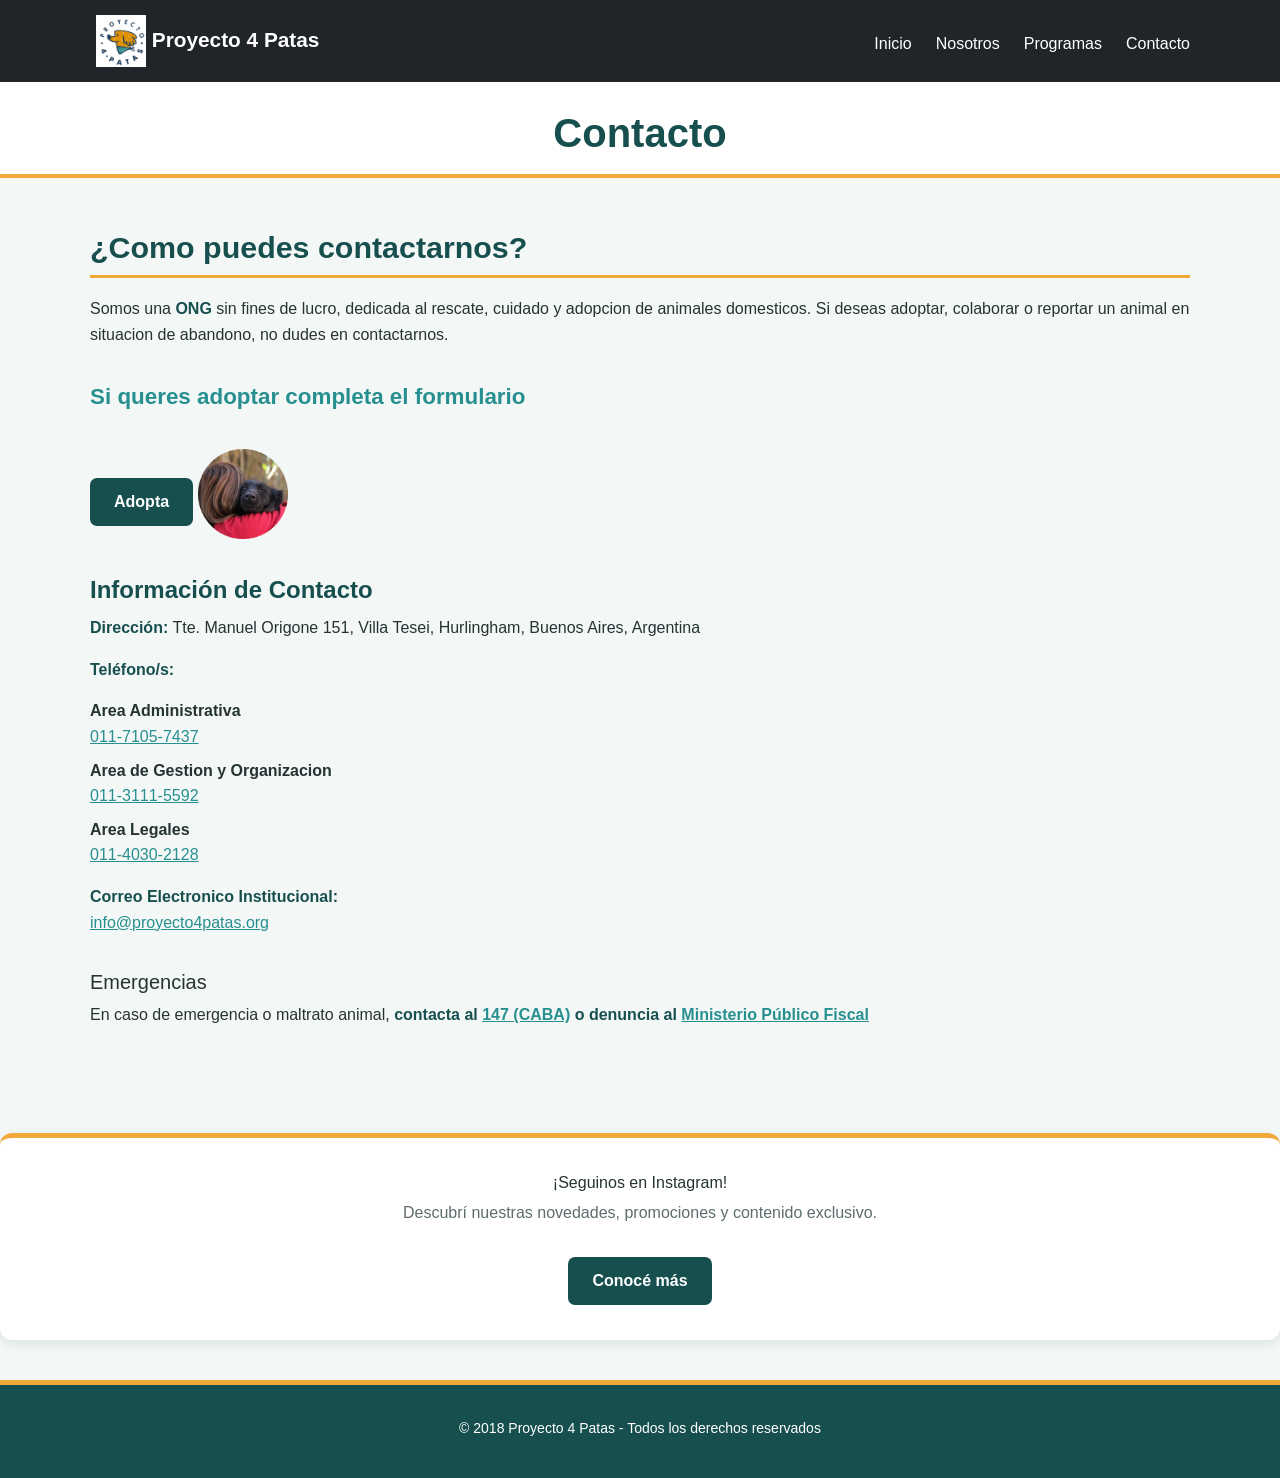
==== commit 8f07aa22: "cambios realizados dureante el recuperatorio" ====
--- a/contacto.html
+++ b/contacto.html
@@ -108,12 +108,6 @@
            <strong>Correo Electronico Institucional:</strong> <br>
         <a href="mailto:info@proyecto4patas.org">info@proyecto4patas.org</a>
         </p>
-        <p>
-           <strong>Correo Electronico Institucional:</strong> <br>
-        <a href="https://www.instagram.com/tu_usuario/" target="_blank" rel="noopener noreferrer" class="btn">
-            Conocé más
-        </a>
-        </p>
   </section>
   <section>
             <h5>Emergencias</h5>
--- a/css/estilo.css
+++ b/css/estilo.css
@@ -481,7 +481,7 @@
 
 /* SECCIÓN DEL FORMULARIO DE PROGRAMAS */
 
-.seccion-formulario {
+#seccion-formulario {
     max-width: 800px;
     margin: 50px auto 30px;
     scroll-margin-top: 90px;
